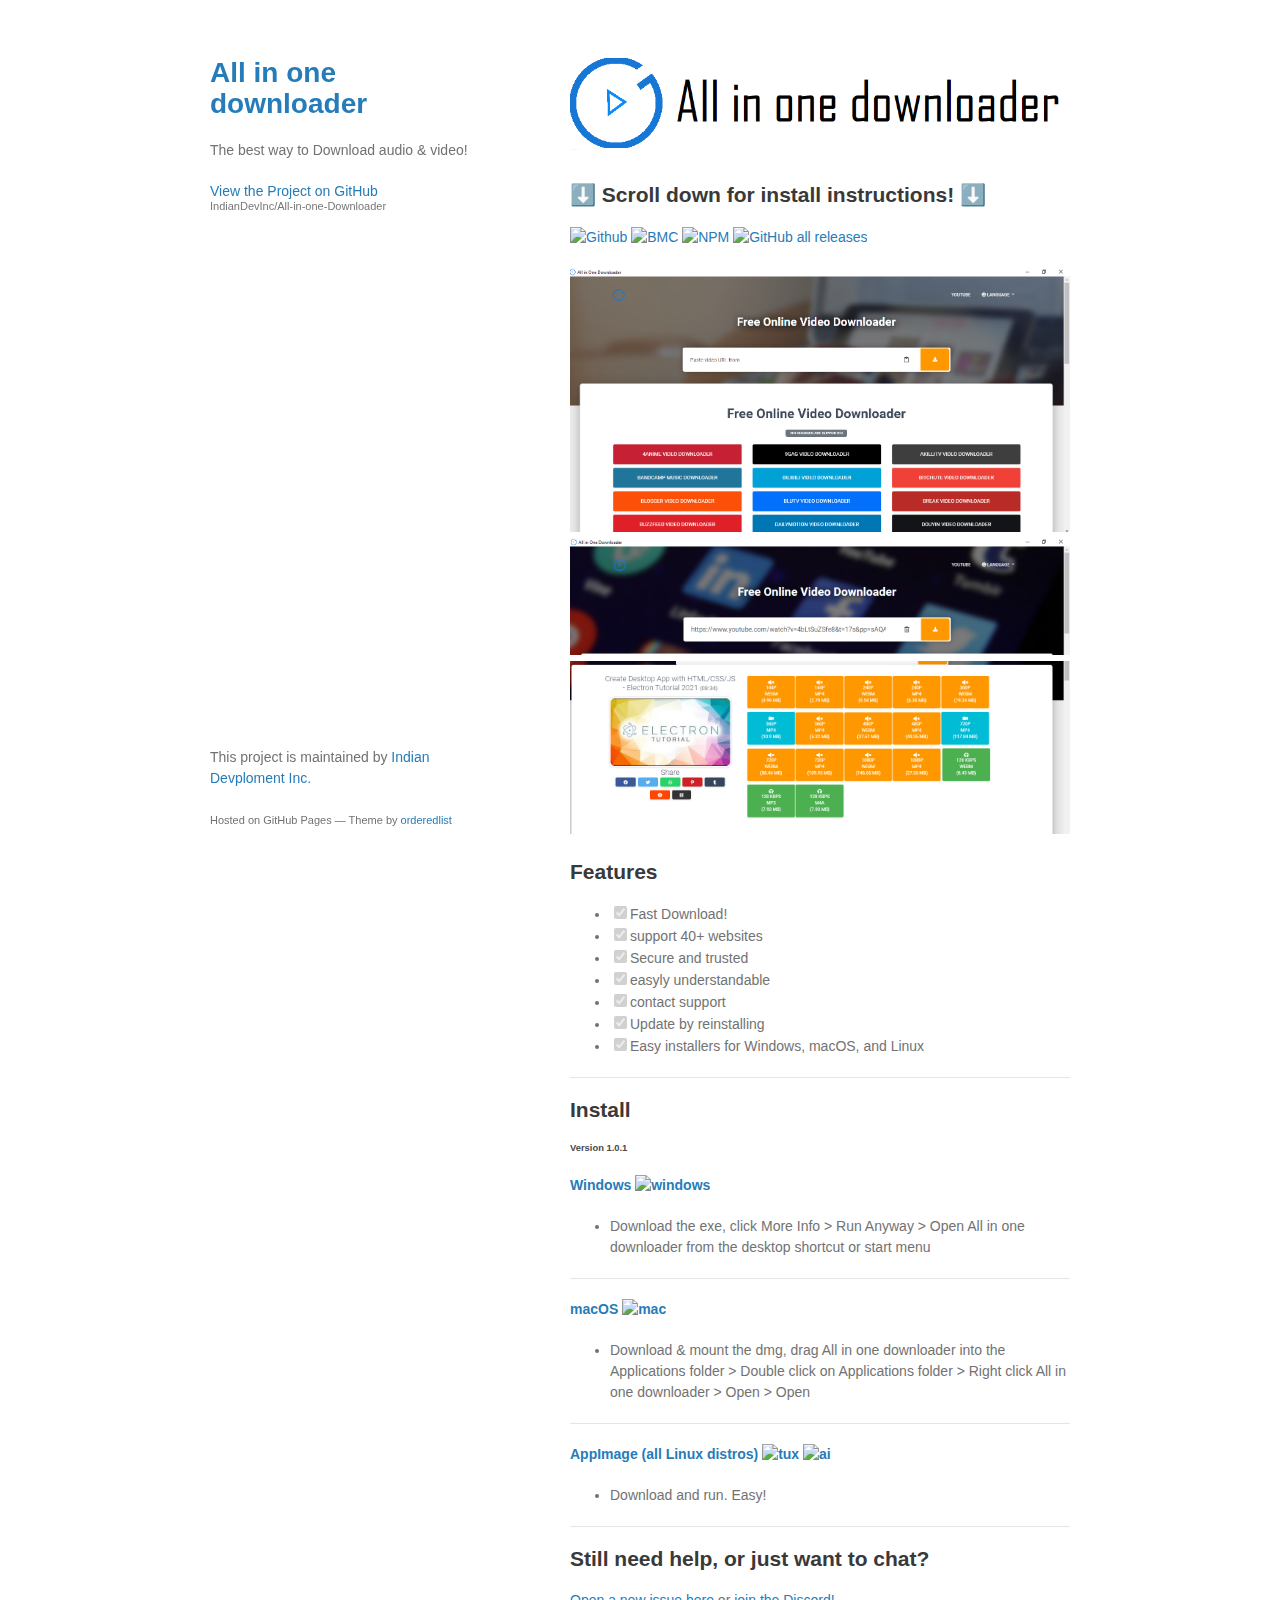
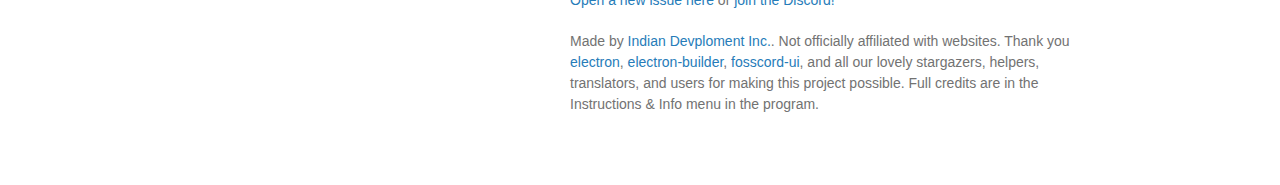
==== index.html @ 86ea51af "Add files via upload" ====
<!DOCTYPE html>
<html lang="en-US">

<head>
    <meta charset="UTF-8">
    <meta http-equiv="X-UA-Compatible" content="IE=edge">
    <meta name="viewport" content="width=device-width, initial-scale=1">

    <!-- Begin Jekyll SEO tag v2.7.1 -->
    <title>All in one downloader | The best way to Download audio & video></title>
    <meta name="generator" content="Jekyll v3.9.0" />
    <meta property="og:title" content="All in one downloader" />
    <meta property="og:locale" content="en_US" />
    <meta name="description" content="The best way to make and manage custom Discord Rich Presences with buttons!" />
    <meta property="og:description" content="The best way to make and manage custom Discord Rich Presences with buttons!" />
    <link rel="canonical" href="http://drpcm.t1c.dev/" />
    <meta property="og:url" content="http://drpcm.t1c.dev/" />
    <meta property="og:site_name" content="DiscordRPCMaker" />
    <meta name="twitter:card" content="summary" />
    <meta property="twitter:title" content="DiscordRPCMaker" />
    <script type="application/ld+json">
        {
            "description": "The best way to Download audio & video",
            "url": "http://drpcm.t1c.dev/",
            "headline": "DiscordRPCMaker",
            "@type": "WebSite",
            "name": "DiscordRPCMaker",
            "@context": "https://schema.org"
        }
    </script>
    <!-- End Jekyll SEO tag -->

    <link rel="stylesheet" href="style.css">
    <!--[if lt IE 9]>
    <script src="https://cdnjs.cloudflare.com/ajax/libs/html5shiv/3.7.3/html5shiv.min.js"></script>
    <![endif]-->
    <!-- start custom head snippets, customize with your own _includes/head-custom.html file -->

    <!-- Setup Google Analytics -->



    <!-- You can set your favicon here -->
    <!-- link rel="shortcut icon" type="image/x-icon" href="/favicon.ico" -->

    <!-- end custom head snippets -->

</head>

<body>
    <div class="wrapper">
        <header>
            <h1><a href="#">All in one downloader</a></h1>



            <p>The best way to Download audio & video!</p>


            <p class="view"><a href="https://github.com/IndianDevInc/All-in-one-Downloader">View the Project on GitHub <small>IndianDevInc/All-in-one-Downloader</small></a></p>





        </header>
        <section>

            <link rel="shortcut icon" type="image/x-icon" href="icon.ico" />

            <link rel="stylesheet" href="style.css" />

            <meta name="theme-color" content="#7289DA" />

            <meta name="description" content="All in one downloader: The best way to Download audio & video!" />

            <meta property="og:image" content="./pic/image3.png" />

            <meta property="twitter:image" content="./pic/paste.png" />

            <meta name="twitter:card" content="summary_large_image" />

            <p>
                <a href="https://drpcm.t1c.dev/"><img src="./pic/image3.png" alt="Logo" /></a>
            </p>
            <h2 id="️-scroll-down-for-install-instructions-️">⬇️ Scroll down for install instructions! ⬇️</h2>

            <p>

                <a href="https://github.com/IndianDevInc/All-in-one-Downloader"><img src="https://img.shields.io/badge/star_it_on-github-black?style=shield&amp;logo=github" alt="Github" /></a>
                <a href="#"><img src="https://img.shields.io/badge/buy_me_a-coffee-FFDD00?style=shield&amp;logo=paypal" alt="BMC" /></a>
                <a href="#"><img src="https://img.shields.io/badge/on-npm-CF1212.svg?style=flat&amp;logo=npm" alt="NPM" /></a>
                <a href="https://github.com/IndianDevInc/All-in-one-Downloader/releases"><img src="https://img.shields.io/github/downloads/IndianDevInc/All-in-one-Downloader/total" alt="GitHub all releases" /></a>
            </p>

            <p><img src="./pic/home.PNG" alt="Promo" />
                <img src="./pic/paste.PNG" alt="Large" />
                <img src="./pic/download.PNG" alt="Small" /></p>

            <p>

            </p>

            <h2 id="features">Features</h2>

            <ul class="task-list">
                <li class="task-list-item"><input type="checkbox" class="task-list-item-checkbox" disabled="disabled" checked="checked" />Fast Download!</li>
                <li class="task-list-item"><input type="checkbox" class="task-list-item-checkbox" disabled="disabled" checked="checked" />support 40+ websites</li>
                <li class="task-list-item"><input type="checkbox" class="task-list-item-checkbox" disabled="disabled" checked="checked" />Secure and trusted</li>
                <li class="task-list-item"><input type="checkbox" class="task-list-item-checkbox" disabled="disabled" checked="checked" />easyly understandable</li>
                <li class="task-list-item"><input type="checkbox" class="task-list-item-checkbox" disabled="disabled" checked="checked" />contact support</li>
                <li class="task-list-item"><input type="checkbox" class="task-list-item-checkbox" disabled="disabled" checked="checked" />Update by reinstalling</li>
                <li class="task-list-item"><input type="checkbox" class="task-list-item-checkbox" disabled="disabled" checked="checked" />Easy installers for Windows, macOS, and Linux</li>

            </ul>

            <hr />

            <h2 id="install">Install</h2>
            <h6 id="version-211">Version 1.0.1</h6>

            <h4 id="windows-"><a href="https://github.com/IndianDevInc/All-in-one-Downloader/releases/download/1.0.1/All.in.one.downloader.Setup.1.0.1.exe">Windows <img src="https://media.discordapp.net/attachments/810799100940255260/838488668816932965/ezgif-6-ac9683508192.png" alt="windows" /></a></h4>

            <ul>
                <li>Download the exe, click More Info &gt; Run Anyway &gt; Open All in one downloader from the desktop shortcut or start menu</li>
            </ul>

            <hr />

            <h4 id="macos-"><a href="#install">macOS <img src="https://media.discordapp.net/attachments/810799100940255260/838489488505307176/ezgif-6-cea52c6e0dcc.png" alt="mac" /></a></h4>

            <ul>
                <li>Download &amp; mount the dmg, drag All in one downloader into the Applications folder &gt; Double click on Applications folder &gt; Right click All in one downloader &gt; Open &gt; Open</li>
            </ul>

            <hr />

            <h4 id="appimage-all-linux-distros--"><a href="#install">AppImage (all Linux distros) <img src="https://media.discordapp.net/attachments/810799100940255260/838491112863039558/ezgif-6-17b58fff7c7c.png" alt="tux" /> <img src="https://media.discordapp.net/attachments/810799100940255260/838490721232355398/ezgif-6-35f6005300eb.png" alt="ai" /></a></h4>

            <ul>
                <li>Download and run. Easy!</li>
            </ul>




            <hr />

            <h2 id="still-need-help-or-just-want-to-chat">Still need help, or just want to chat?</h2>
            <p><a href="https://github.com/IndianDevInc/All-in-one-Downloader/issues">Open a new issue here</a> or <a href="https://discord.gg">join the Discord!</a></p>

            <p>Made by <a href="https://github.com/IndianDevInc/All-in-one-Downloader">Indian Devploment Inc.</a>. Not officially affiliated with websites. Thank you <a href="https://www.electronjs.org/">electron</a>, <a href="https://electron.build">electron-builder</a>,
                <a href="https://github.com/fosscord/fosscord-ui">fosscord-ui</a>, and all our lovely stargazers, helpers, translators, and users for making this project possible. Full credits are in the Instructions &amp; Info menu in the program.</p>


        </section>
        <footer>

            <p>This project is maintained by <a href="https://github.com/IndianDevInc">Indian Devploment Inc.</a></p>

            <p><small>Hosted on GitHub Pages &mdash; Theme by <a href="https://github.com/orderedlist">orderedlist</a></small></p>
        </footer>
    </div>
    <script src="/assets/js/scale.fix.js"></script>
</body>

</html>
---- style.css ----
@font-face {
    font-family: 'Noto Sans';
    font-weight: 400;
    font-style: normal;
    src: url("../fonts/Noto-Sans-regular/Noto-Sans-regular.eot");
    src: url("../fonts/Noto-Sans-regular/Noto-Sans-regular.eot?#iefix") format("embedded-opentype"), local("Noto Sans"), local("Noto-Sans-regular"), url("../fonts/Noto-Sans-regular/Noto-Sans-regular.woff2") format("woff2"), url("../fonts/Noto-Sans-regular/Noto-Sans-regular.woff") format("woff"), url("../fonts/Noto-Sans-regular/Noto-Sans-regular.ttf") format("truetype"), url("../fonts/Noto-Sans-regular/Noto-Sans-regular.svg#NotoSans") format("svg")
}

@font-face {
    font-family: 'Noto Sans';
    font-weight: 700;
    font-style: normal;
    src: url("../fonts/Noto-Sans-700/Noto-Sans-700.eot");
    src: url("../fonts/Noto-Sans-700/Noto-Sans-700.eot?#iefix") format("embedded-opentype"), local("Noto Sans Bold"), local("Noto-Sans-700"), url("../fonts/Noto-Sans-700/Noto-Sans-700.woff2") format("woff2"), url("../fonts/Noto-Sans-700/Noto-Sans-700.woff") format("woff"), url("../fonts/Noto-Sans-700/Noto-Sans-700.ttf") format("truetype"), url("../fonts/Noto-Sans-700/Noto-Sans-700.svg#NotoSans") format("svg")
}

@font-face {
    font-family: 'Noto Sans';
    font-weight: 400;
    font-style: italic;
    src: url("../fonts/Noto-Sans-italic/Noto-Sans-italic.eot");
    src: url("../fonts/Noto-Sans-italic/Noto-Sans-italic.eot?#iefix") format("embedded-opentype"), local("Noto Sans Italic"), local("Noto-Sans-italic"), url("../fonts/Noto-Sans-italic/Noto-Sans-italic.woff2") format("woff2"), url("../fonts/Noto-Sans-italic/Noto-Sans-italic.woff") format("woff"), url("../fonts/Noto-Sans-italic/Noto-Sans-italic.ttf") format("truetype"), url("../fonts/Noto-Sans-italic/Noto-Sans-italic.svg#NotoSans") format("svg")
}

@font-face {
    font-family: 'Noto Sans';
    font-weight: 700;
    font-style: italic;
    src: url("../fonts/Noto-Sans-700italic/Noto-Sans-700italic.eot");
    src: url("../fonts/Noto-Sans-700italic/Noto-Sans-700italic.eot?#iefix") format("embedded-opentype"), local("Noto Sans Bold Italic"), local("Noto-Sans-700italic"), url("../fonts/Noto-Sans-700italic/Noto-Sans-700italic.woff2") format("woff2"), url("../fonts/Noto-Sans-700italic/Noto-Sans-700italic.woff") format("woff"), url("../fonts/Noto-Sans-700italic/Noto-Sans-700italic.ttf") format("truetype"), url("../fonts/Noto-Sans-700italic/Noto-Sans-700italic.svg#NotoSans") format("svg")
}

.highlight table td {
    padding: 5px
}

.highlight table pre {
    margin: 0
}

.highlight .cm {
    color: #999988;
    font-style: italic
}

.highlight .cp {
    color: #999999;
    font-weight: bold
}

.highlight .c1 {
    color: #999988;
    font-style: italic
}

.highlight .cs {
    color: #999999;
    font-weight: bold;
    font-style: italic
}

.highlight .c,
.highlight .cd {
    color: #999988;
    font-style: italic
}

.highlight .err {
    color: #a61717;
    background-color: #e3d2d2
}

.highlight .gd {
    color: #000000;
    background-color: #ffdddd
}

.highlight .ge {
    color: #000000;
    font-style: italic
}

.highlight .gr {
    color: #aa0000
}

.highlight .gh {
    color: #999999
}

.highlight .gi {
    color: #000000;
    background-color: #ddffdd
}

.highlight .go {
    color: #888888
}

.highlight .gp {
    color: #555555
}

.highlight .gs {
    font-weight: bold
}

.highlight .gu {
    color: #aaaaaa
}

.highlight .gt {
    color: #aa0000
}

.highlight .kc {
    color: #000000;
    font-weight: bold
}

.highlight .kd {
    color: #000000;
    font-weight: bold
}

.highlight .kn {
    color: #000000;
    font-weight: bold
}

.highlight .kp {
    color: #000000;
    font-weight: bold
}

.highlight .kr {
    color: #000000;
    font-weight: bold
}

.highlight .kt {
    color: #445588;
    font-weight: bold
}

.highlight .k,
.highlight .kv {
    color: #000000;
    font-weight: bold
}

.highlight .mf {
    color: #009999
}

.highlight .mh {
    color: #009999
}

.highlight .il {
    color: #009999
}

.highlight .mi {
    color: #009999
}

.highlight .mo {
    color: #009999
}

.highlight .m,
.highlight .mb,
.highlight .mx {
    color: #009999
}

.highlight .sb {
    color: #d14
}

.highlight .sc {
    color: #d14
}

.highlight .sd {
    color: #d14
}

.highlight .s2 {
    color: #d14
}

.highlight .se {
    color: #d14
}

.highlight .sh {
    color: #d14
}

.highlight .si {
    color: #d14
}

.highlight .sx {
    color: #d14
}

.highlight .sr {
    color: #009926
}

.highlight .s1 {
    color: #d14
}

.highlight .ss {
    color: #990073
}

.highlight .s {
    color: #d14
}

.highlight .na {
    color: #008080
}

.highlight .bp {
    color: #999999
}

.highlight .nb {
    color: #0086B3
}

.highlight .nc {
    color: #445588;
    font-weight: bold
}

.highlight .no {
    color: #008080
}

.highlight .nd {
    color: #3c5d5d;
    font-weight: bold
}

.highlight .ni {
    color: #800080
}

.highlight .ne {
    color: #990000;
    font-weight: bold
}

.highlight .nf {
    color: #990000;
    font-weight: bold
}

.highlight .nl {
    color: #990000;
    font-weight: bold
}

.highlight .nn {
    color: #555555
}

.highlight .nt {
    color: #000080
}

.highlight .vc {
    color: #008080
}

.highlight .vg {
    color: #008080
}

.highlight .vi {
    color: #008080
}

.highlight .nv {
    color: #008080
}

.highlight .ow {
    color: #000000;
    font-weight: bold
}

.highlight .o {
    color: #000000;
    font-weight: bold
}

.highlight .w {
    color: #bbbbbb
}

.highlight {
    background-color: #f8f8f8
}

body {
    background-color: #fff;
    padding: 50px;
    font: 14px/1.5 "Noto Sans", "Helvetica Neue", Helvetica, Arial, sans-serif;
    color: #727272;
    font-weight: 400
}

h1,
h2,
h3,
h4,
h5,
h6 {
    color: #222;
    margin: 0 0 20px
}

p,
ul,
ol,
table,
pre,
dl {
    margin: 0 0 20px
}

h1,
h2,
h3 {
    line-height: 1.1
}

h1 {
    font-size: 28px
}

h2 {
    color: #393939
}

h3,
h4,
h5,
h6 {
    color: #494949
}

a {
    color: #267CB9;
    text-decoration: none
}

a:hover,
a:focus {
    color: #069;
    font-weight: bold
}

a small {
    font-size: 11px;
    color: #777;
    margin-top: -0.3em;
    display: block
}

a:hover small {
    color: #777
}

.wrapper {
    width: 860px;
    margin: 0 auto
}

blockquote {
    border-left: 1px solid #e5e5e5;
    margin: 0;
    padding: 0 0 0 20px;
    font-style: italic
}

code,
pre {
    font-family: Monaco, Bitstream Vera Sans Mono, Lucida Console, Terminal, Consolas, Liberation Mono, DejaVu Sans Mono, Courier New, monospace;
    color: #333
}

pre {
    padding: 8px 15px;
    background: #f8f8f8;
    border-radius: 5px;
    border: 1px solid #e5e5e5;
    overflow-x: auto
}

table {
    width: 100%;
    border-collapse: collapse
}

th,
td {
    text-align: left;
    padding: 5px 10px;
    border-bottom: 1px solid #e5e5e5
}

dt {
    color: #444;
    font-weight: 700
}

th {
    color: #444
}

img {
    max-width: 100%
}

kbd {
    background-color: #fafbfc;
    border: 1px solid #c6cbd1;
    border-bottom-color: #959da5;
    border-radius: 3px;
    box-shadow: inset 0 -1px 0 #959da5;
    color: #444d56;
    display: inline-block;
    font-size: 11px;
    line-height: 10px;
    padding: 3px 5px;
    vertical-align: middle
}

header {
    width: 270px;
    float: left;
    position: fixed;
    -webkit-font-smoothing: subpixel-antialiased
}

ul.downloads {
    list-style: none;
    height: 40px;
    padding: 0;
    background: #f4f4f4;
    border-radius: 5px;
    border: 1px solid #e0e0e0;
    width: 270px
}

.downloads li {
    width: 89px;
    float: left;
    border-right: 1px solid #e0e0e0;
    height: 40px
}

.downloads li:first-child a {
    border-radius: 5px 0 0 5px
}

.downloads li:last-child a {
    border-radius: 0 5px 5px 0
}

.downloads a {
    line-height: 1;
    font-size: 11px;
    color: #676767;
    display: block;
    text-align: center;
    padding-top: 6px;
    height: 34px
}

.downloads a:hover,
.downloads a:focus {
    color: #675C5C;
    font-weight: bold
}

.downloads ul a:active {
    background-color: #f0f0f0
}

strong {
    color: #222;
    font-weight: 700
}

.downloads li+li+li {
    border-right: none;
    width: 89px
}

.downloads a strong {
    font-size: 14px;
    display: block;
    color: #222
}

section {
    width: 500px;
    float: right;
    padding-bottom: 50px
}

small {
    font-size: 11px
}

hr {
    border: 0;
    background: #e5e5e5;
    height: 1px;
    margin: 0 0 20px
}

footer {
    width: 270px;
    float: left;
    position: fixed;
    bottom: 50px;
    -webkit-font-smoothing: subpixel-antialiased
}

@media print,
screen and (max-width: 960px) {
    div.wrapper {
        width: auto;
        margin: 0
    }
    header,
    section,
    footer {
        float: none;
        position: static;
        width: auto
    }
    header {
        padding-right: 320px
    }
    section {
        border: 1px solid #e5e5e5;
        border-width: 1px 0;
        padding: 20px 0;
        margin: 0 0 20px
    }
    header a small {
        display: inline
    }
    header ul {
        position: absolute;
        right: 50px;
        top: 52px
    }
}

@media print,
screen and (max-width: 720px) {
    body {
        word-wrap: break-word
    }
    header {
        padding: 0
    }
    header ul,
    header p.view {
        position: static
    }
    pre,
    code {
        word-wrap: normal
    }
}

@media print,
screen and (max-width: 480px) {
    body {
        padding: 15px
    }
    .downloads {
        width: 99%
    }
    .downloads li,
    .downloads li+li+li {
        width: 33%
    }
}

@media print {
    body {
        padding: 0.4in;
        font-size: 12pt;
        color: #444
    }
}
---- style.css ----
@font-face {
    font-family: 'Noto Sans';
    font-weight: 400;
    font-style: normal;
    src: url("../fonts/Noto-Sans-regular/Noto-Sans-regular.eot");
    src: url("../fonts/Noto-Sans-regular/Noto-Sans-regular.eot?#iefix") format("embedded-opentype"), local("Noto Sans"), local("Noto-Sans-regular"), url("../fonts/Noto-Sans-regular/Noto-Sans-regular.woff2") format("woff2"), url("../fonts/Noto-Sans-regular/Noto-Sans-regular.woff") format("woff"), url("../fonts/Noto-Sans-regular/Noto-Sans-regular.ttf") format("truetype"), url("../fonts/Noto-Sans-regular/Noto-Sans-regular.svg#NotoSans") format("svg")
}

@font-face {
    font-family: 'Noto Sans';
    font-weight: 700;
    font-style: normal;
    src: url("../fonts/Noto-Sans-700/Noto-Sans-700.eot");
    src: url("../fonts/Noto-Sans-700/Noto-Sans-700.eot?#iefix") format("embedded-opentype"), local("Noto Sans Bold"), local("Noto-Sans-700"), url("../fonts/Noto-Sans-700/Noto-Sans-700.woff2") format("woff2"), url("../fonts/Noto-Sans-700/Noto-Sans-700.woff") format("woff"), url("../fonts/Noto-Sans-700/Noto-Sans-700.ttf") format("truetype"), url("../fonts/Noto-Sans-700/Noto-Sans-700.svg#NotoSans") format("svg")
}

@font-face {
    font-family: 'Noto Sans';
    font-weight: 400;
    font-style: italic;
    src: url("../fonts/Noto-Sans-italic/Noto-Sans-italic.eot");
    src: url("../fonts/Noto-Sans-italic/Noto-Sans-italic.eot?#iefix") format("embedded-opentype"), local("Noto Sans Italic"), local("Noto-Sans-italic"), url("../fonts/Noto-Sans-italic/Noto-Sans-italic.woff2") format("woff2"), url("../fonts/Noto-Sans-italic/Noto-Sans-italic.woff") format("woff"), url("../fonts/Noto-Sans-italic/Noto-Sans-italic.ttf") format("truetype"), url("../fonts/Noto-Sans-italic/Noto-Sans-italic.svg#NotoSans") format("svg")
}

@font-face {
    font-family: 'Noto Sans';
    font-weight: 700;
    font-style: italic;
    src: url("../fonts/Noto-Sans-700italic/Noto-Sans-700italic.eot");
    src: url("../fonts/Noto-Sans-700italic/Noto-Sans-700italic.eot?#iefix") format("embedded-opentype"), local("Noto Sans Bold Italic"), local("Noto-Sans-700italic"), url("../fonts/Noto-Sans-700italic/Noto-Sans-700italic.woff2") format("woff2"), url("../fonts/Noto-Sans-700italic/Noto-Sans-700italic.woff") format("woff"), url("../fonts/Noto-Sans-700italic/Noto-Sans-700italic.ttf") format("truetype"), url("../fonts/Noto-Sans-700italic/Noto-Sans-700italic.svg#NotoSans") format("svg")
}

.highlight table td {
    padding: 5px
}

.highlight table pre {
    margin: 0
}

.highlight .cm {
    color: #999988;
    font-style: italic
}

.highlight .cp {
    color: #999999;
    font-weight: bold
}

.highlight .c1 {
    color: #999988;
    font-style: italic
}

.highlight .cs {
    color: #999999;
    font-weight: bold;
    font-style: italic
}

.highlight .c,
.highlight .cd {
    color: #999988;
    font-style: italic
}

.highlight .err {
    color: #a61717;
    background-color: #e3d2d2
}

.highlight .gd {
    color: #000000;
    background-color: #ffdddd
}

.highlight .ge {
    color: #000000;
    font-style: italic
}

.highlight .gr {
    color: #aa0000
}

.highlight .gh {
    color: #999999
}

.highlight .gi {
    color: #000000;
    background-color: #ddffdd
}

.highlight .go {
    color: #888888
}

.highlight .gp {
    color: #555555
}

.highlight .gs {
    font-weight: bold
}

.highlight .gu {
    color: #aaaaaa
}

.highlight .gt {
    color: #aa0000
}

.highlight .kc {
    color: #000000;
    font-weight: bold
}

.highlight .kd {
    color: #000000;
    font-weight: bold
}

.highlight .kn {
    color: #000000;
    font-weight: bold
}

.highlight .kp {
    color: #000000;
    font-weight: bold
}

.highlight .kr {
    color: #000000;
    font-weight: bold
}

.highlight .kt {
    color: #445588;
    font-weight: bold
}

.highlight .k,
.highlight .kv {
    color: #000000;
    font-weight: bold
}

.highlight .mf {
    color: #009999
}

.highlight .mh {
    color: #009999
}

.highlight .il {
    color: #009999
}

.highlight .mi {
    color: #009999
}

.highlight .mo {
    color: #009999
}

.highlight .m,
.highlight .mb,
.highlight .mx {
    color: #009999
}

.highlight .sb {
    color: #d14
}

.highlight .sc {
    color: #d14
}

.highlight .sd {
    color: #d14
}

.highlight .s2 {
    color: #d14
}

.highlight .se {
    color: #d14
}

.highlight .sh {
    color: #d14
}

.highlight .si {
    color: #d14
}

.highlight .sx {
    color: #d14
}

.highlight .sr {
    color: #009926
}

.highlight .s1 {
    color: #d14
}

.highlight .ss {
    color: #990073
}

.highlight .s {
    color: #d14
}

.highlight .na {
    color: #008080
}

.highlight .bp {
    color: #999999
}

.highlight .nb {
    color: #0086B3
}

.highlight .nc {
    color: #445588;
    font-weight: bold
}

.highlight .no {
    color: #008080
}

.highlight .nd {
    color: #3c5d5d;
    font-weight: bold
}

.highlight .ni {
    color: #800080
}

.highlight .ne {
    color: #990000;
    font-weight: bold
}

.highlight .nf {
    color: #990000;
    font-weight: bold
}

.highlight .nl {
    color: #990000;
    font-weight: bold
}

.highlight .nn {
    color: #555555
}

.highlight .nt {
    color: #000080
}

.highlight .vc {
    color: #008080
}

.highlight .vg {
    color: #008080
}

.highlight .vi {
    color: #008080
}

.highlight .nv {
    color: #008080
}

.highlight .ow {
    color: #000000;
    font-weight: bold
}

.highlight .o {
    color: #000000;
    font-weight: bold
}

.highlight .w {
    color: #bbbbbb
}

.highlight {
    background-color: #f8f8f8
}

body {
    background-color: #fff;
    padding: 50px;
    font: 14px/1.5 "Noto Sans", "Helvetica Neue", Helvetica, Arial, sans-serif;
    color: #727272;
    font-weight: 400
}

h1,
h2,
h3,
h4,
h5,
h6 {
    color: #222;
    margin: 0 0 20px
}

p,
ul,
ol,
table,
pre,
dl {
    margin: 0 0 20px
}

h1,
h2,
h3 {
    line-height: 1.1
}

h1 {
    font-size: 28px
}

h2 {
    color: #393939
}

h3,
h4,
h5,
h6 {
    color: #494949
}

a {
    color: #267CB9;
    text-decoration: none
}

a:hover,
a:focus {
    color: #069;
    font-weight: bold
}

a small {
    font-size: 11px;
    color: #777;
    margin-top: -0.3em;
    display: block
}

a:hover small {
    color: #777
}

.wrapper {
    width: 860px;
    margin: 0 auto
}

blockquote {
    border-left: 1px solid #e5e5e5;
    margin: 0;
    padding: 0 0 0 20px;
    font-style: italic
}

code,
pre {
    font-family: Monaco, Bitstream Vera Sans Mono, Lucida Console, Terminal, Consolas, Liberation Mono, DejaVu Sans Mono, Courier New, monospace;
    color: #333
}

pre {
    padding: 8px 15px;
    background: #f8f8f8;
    border-radius: 5px;
    border: 1px solid #e5e5e5;
    overflow-x: auto
}

table {
    width: 100%;
    border-collapse: collapse
}

th,
td {
    text-align: left;
    padding: 5px 10px;
    border-bottom: 1px solid #e5e5e5
}

dt {
    color: #444;
    font-weight: 700
}

th {
    color: #444
}

img {
    max-width: 100%
}

kbd {
    background-color: #fafbfc;
    border: 1px solid #c6cbd1;
    border-bottom-color: #959da5;
    border-radius: 3px;
    box-shadow: inset 0 -1px 0 #959da5;
    color: #444d56;
    display: inline-block;
    font-size: 11px;
    line-height: 10px;
    padding: 3px 5px;
    vertical-align: middle
}

header {
    width: 270px;
    float: left;
    position: fixed;
    -webkit-font-smoothing: subpixel-antialiased
}

ul.downloads {
    list-style: none;
    height: 40px;
    padding: 0;
    background: #f4f4f4;
    border-radius: 5px;
    border: 1px solid #e0e0e0;
    width: 270px
}

.downloads li {
    width: 89px;
    float: left;
    border-right: 1px solid #e0e0e0;
    height: 40px
}

.downloads li:first-child a {
    border-radius: 5px 0 0 5px
}

.downloads li:last-child a {
    border-radius: 0 5px 5px 0
}

.downloads a {
    line-height: 1;
    font-size: 11px;
    color: #676767;
    display: block;
    text-align: center;
    padding-top: 6px;
    height: 34px
}

.downloads a:hover,
.downloads a:focus {
    color: #675C5C;
    font-weight: bold
}

.downloads ul a:active {
    background-color: #f0f0f0
}

strong {
    color: #222;
    font-weight: 700
}

.downloads li+li+li {
    border-right: none;
    width: 89px
}

.downloads a strong {
    font-size: 14px;
    display: block;
    color: #222
}

section {
    width: 500px;
    float: right;
    padding-bottom: 50px
}

small {
    font-size: 11px
}

hr {
    border: 0;
    background: #e5e5e5;
    height: 1px;
    margin: 0 0 20px
}

footer {
    width: 270px;
    float: left;
    position: fixed;
    bottom: 50px;
    -webkit-font-smoothing: subpixel-antialiased
}

@media print,
screen and (max-width: 960px) {
    div.wrapper {
        width: auto;
        margin: 0
    }
    header,
    section,
    footer {
        float: none;
        position: static;
        width: auto
    }
    header {
        padding-right: 320px
    }
    section {
        border: 1px solid #e5e5e5;
        border-width: 1px 0;
        padding: 20px 0;
        margin: 0 0 20px
    }
    header a small {
        display: inline
    }
    header ul {
        position: absolute;
        right: 50px;
        top: 52px
    }
}

@media print,
screen and (max-width: 720px) {
    body {
        word-wrap: break-word
    }
    header {
        padding: 0
    }
    header ul,
    header p.view {
        position: static
    }
    pre,
    code {
        word-wrap: normal
    }
}

@media print,
screen and (max-width: 480px) {
    body {
        padding: 15px
    }
    .downloads {
        width: 99%
    }
    .downloads li,
    .downloads li+li+li {
        width: 33%
    }
}

@media print {
    body {
        padding: 0.4in;
        font-size: 12pt;
        color: #444
    }
}
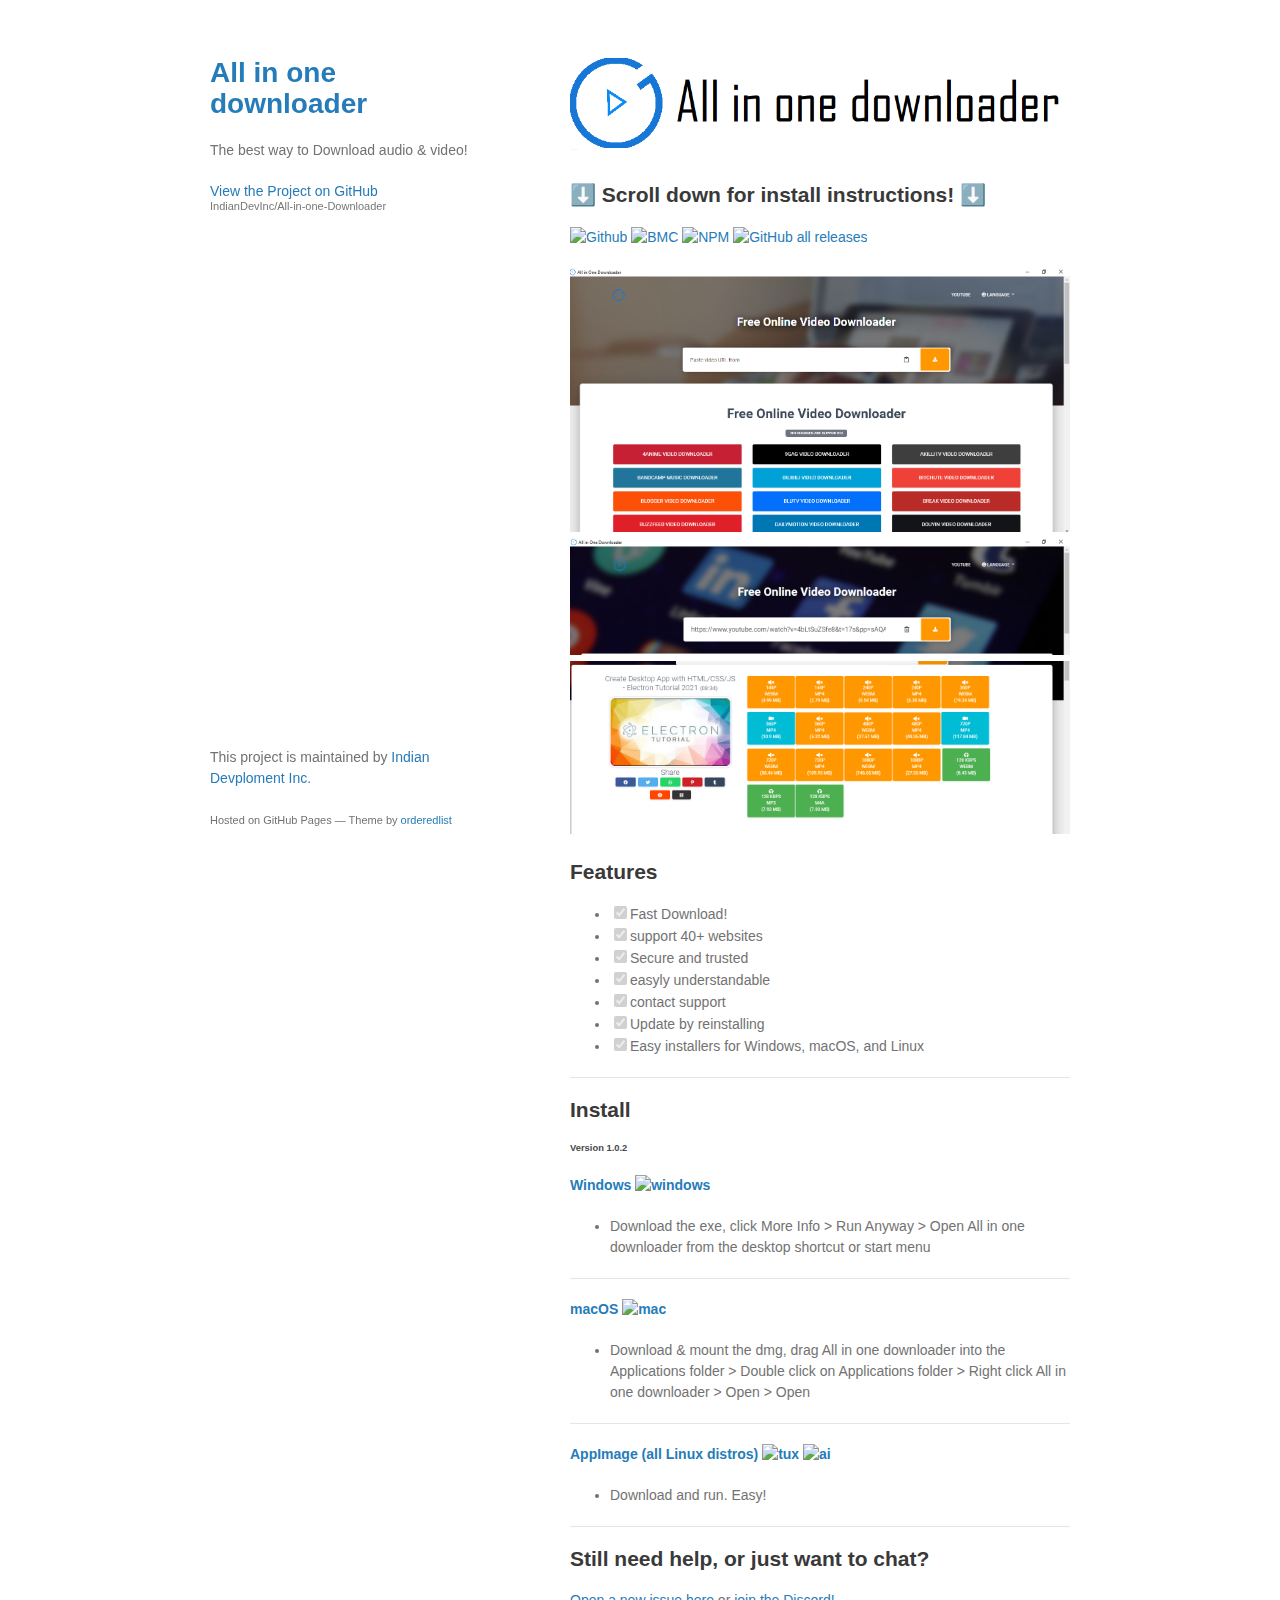
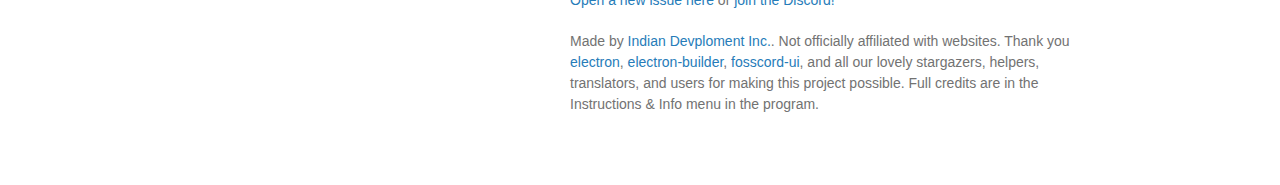
==== commit 87ebfc0a: "Update index.html" ====
--- a/index.html
+++ b/index.html
@@ -11,18 +11,18 @@
     <meta name="generator" content="Jekyll v3.9.0" />
     <meta property="og:title" content="All in one downloader" />
     <meta property="og:locale" content="en_US" />
-    <meta name="description" content="The best way to make and manage custom Discord Rich Presences with buttons!" />
-    <meta property="og:description" content="The best way to make and manage custom Discord Rich Presences with buttons!" />
-    <link rel="canonical" href="http://drpcm.t1c.dev/" />
-    <meta property="og:url" content="http://drpcm.t1c.dev/" />
-    <meta property="og:site_name" content="DiscordRPCMaker" />
+    <meta name="description" content="The best way to Download audio & video!" />
+    <meta property="og:description" content="The best way to Download audio & video!" />
+    <link rel="canonical" href="#" />
+    <meta property="og:url" content="https://indiandevinc.github.io/All-in-one-Downloader/" />
+    <meta property="og:site_name" content="All in one downloader" />
     <meta name="twitter:card" content="summary" />
-    <meta property="twitter:title" content="DiscordRPCMaker" />
+    <meta property="twitter:title" content="All in one downloader" />
     <script type="application/ld+json">
         {
             "description": "The best way to Download audio & video",
-            "url": "http://drpcm.t1c.dev/",
-            "headline": "DiscordRPCMaker",
+            "url": "https://indiandevinc.github.io/All-in-one-Downloader/",
+            "headline": "All in one downloader",
             "@type": "WebSite",
             "name": "DiscordRPCMaker",
             "@context": "https://schema.org"
@@ -81,7 +81,7 @@
             <meta name="twitter:card" content="summary_large_image" />
 
             <p>
-                <a href="https://drpcm.t1c.dev/"><img src="./pic/image3.png" alt="Logo" /></a>
+                <a href="#"><img src="./pic/image3.png" alt="Logo" /></a>
             </p>
             <h2 id="️-scroll-down-for-install-instructions-️">⬇️ Scroll down for install instructions! ⬇️</h2>
 
@@ -117,9 +117,9 @@
             <hr />
 
             <h2 id="install">Install</h2>
-            <h6 id="version-211">Version 1.0.1</h6>
+            <h6 id="version-211">Version 1.0.2</h6>
 
-            <h4 id="windows-"><a href="https://github.com/IndianDevInc/All-in-one-Downloader/releases/download/1.0.1/All.in.one.downloader.Setup.1.0.1.exe">Windows <img src="https://media.discordapp.net/attachments/810799100940255260/838488668816932965/ezgif-6-ac9683508192.png" alt="windows" /></a></h4>
+            <h4 id="windows-"><a href="https://github.com/IndianDevInc/All-in-one-Downloader/releases/download/1.0.2/All.in.one.downloader.Setup.1.0.2.exe">Windows <img src="https://media.discordapp.net/attachments/810799100940255260/838488668816932965/ezgif-6-ac9683508192.png" alt="windows" /></a></h4>
 
             <ul>
                 <li>Download the exe, click More Info &gt; Run Anyway &gt; Open All in one downloader from the desktop shortcut or start menu</li>
@@ -164,4 +164,4 @@
     <script src="/assets/js/scale.fix.js"></script>
 </body>
 
-</html>+</html>
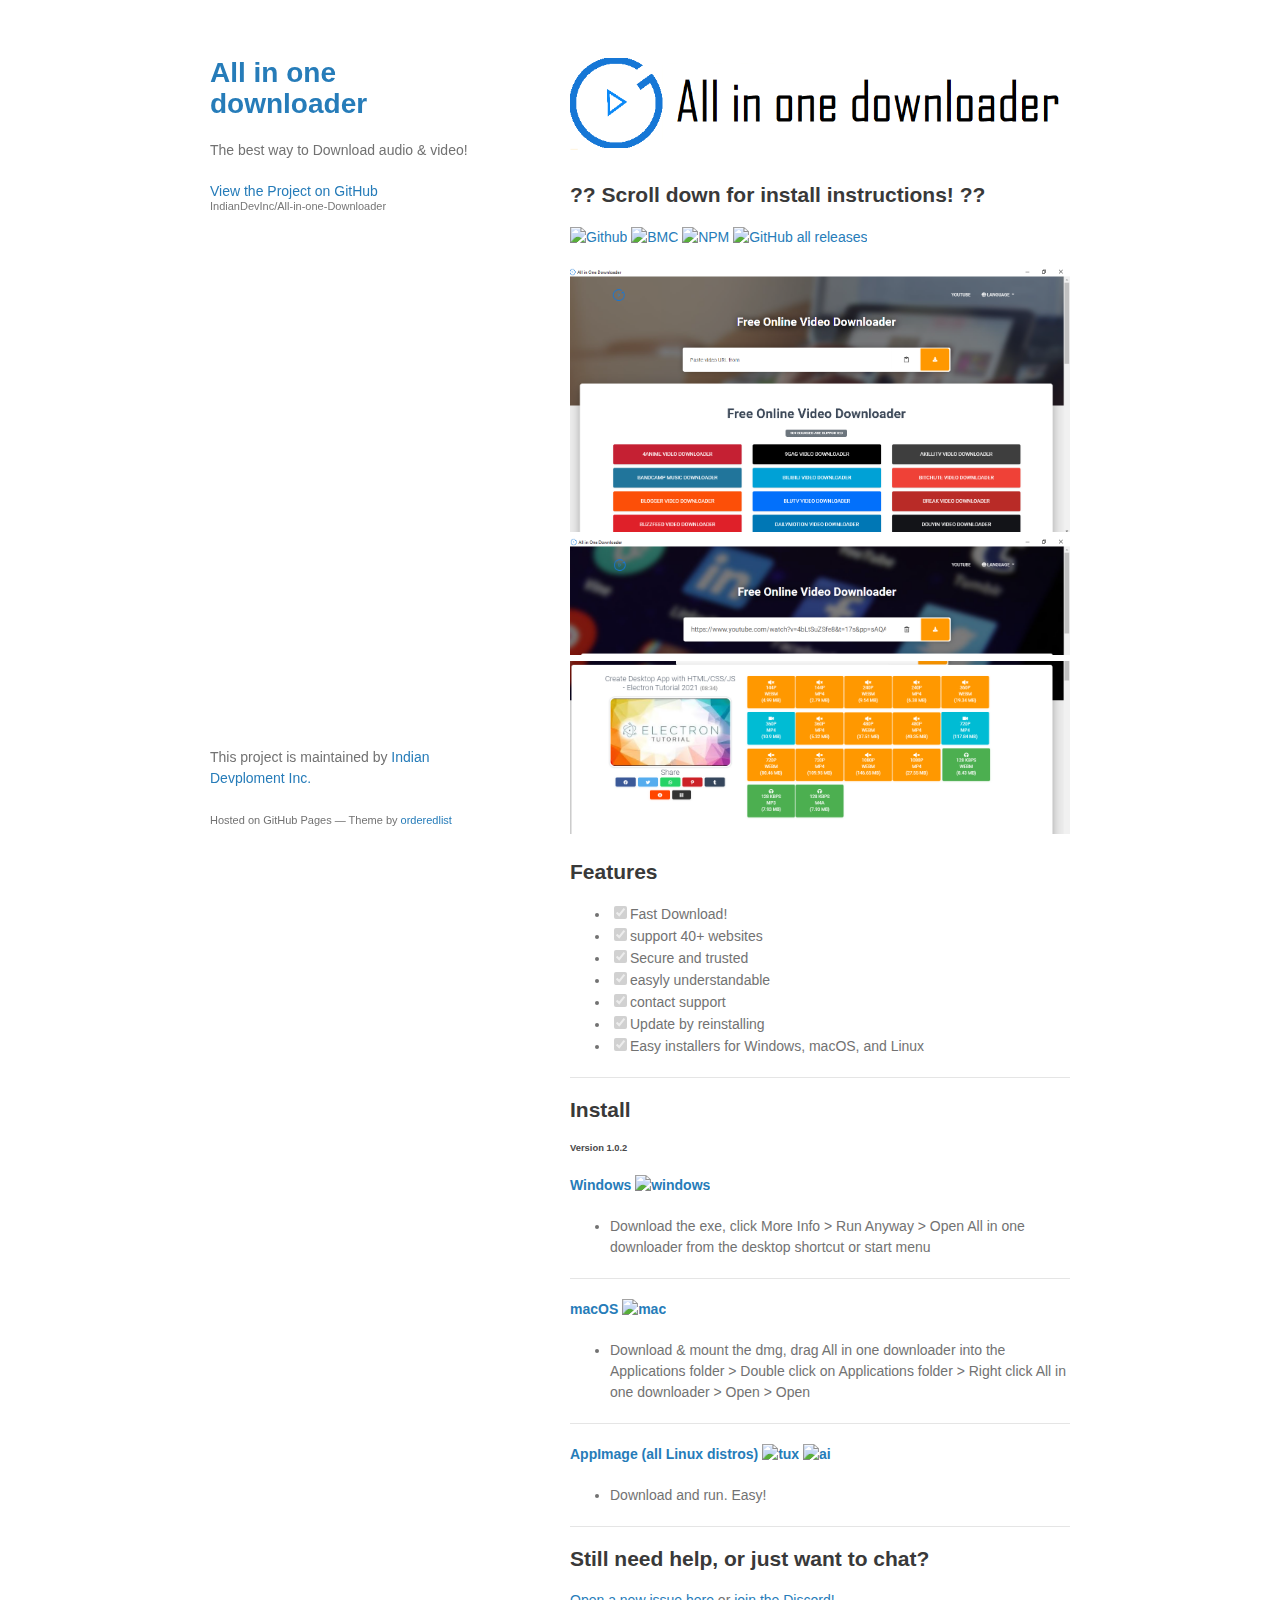
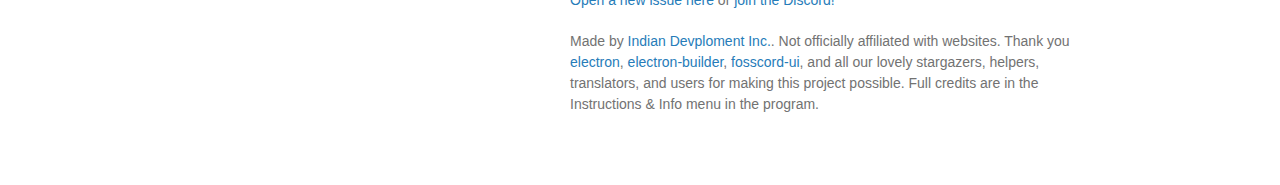
==== commit 8a46454f: "Merge 9adf44cd7f36c11aadaf47871d80fe5d75c3cb4e into 87ebfc0a29109ef5cfceae493d66a78457880fb3" ====
--- a/index.html
+++ b/index.html
@@ -24,7 +24,7 @@
             "url": "https://indiandevinc.github.io/All-in-one-Downloader/",
             "headline": "All in one downloader",
             "@type": "WebSite",
-            "name": "DiscordRPCMaker",
+            "name": "All in one downloader",
             "@context": "https://schema.org"
         }
     </script>
@@ -83,7 +83,7 @@
             <p>
                 <a href="#"><img src="./pic/image3.png" alt="Logo" /></a>
             </p>
-            <h2 id="️-scroll-down-for-install-instructions-️">⬇️ Scroll down for install instructions! ⬇️</h2>
+            <h2 id="?-scroll-down-for-install-instructions-?">?? Scroll down for install instructions! ??</h2>
 
             <p>
 
